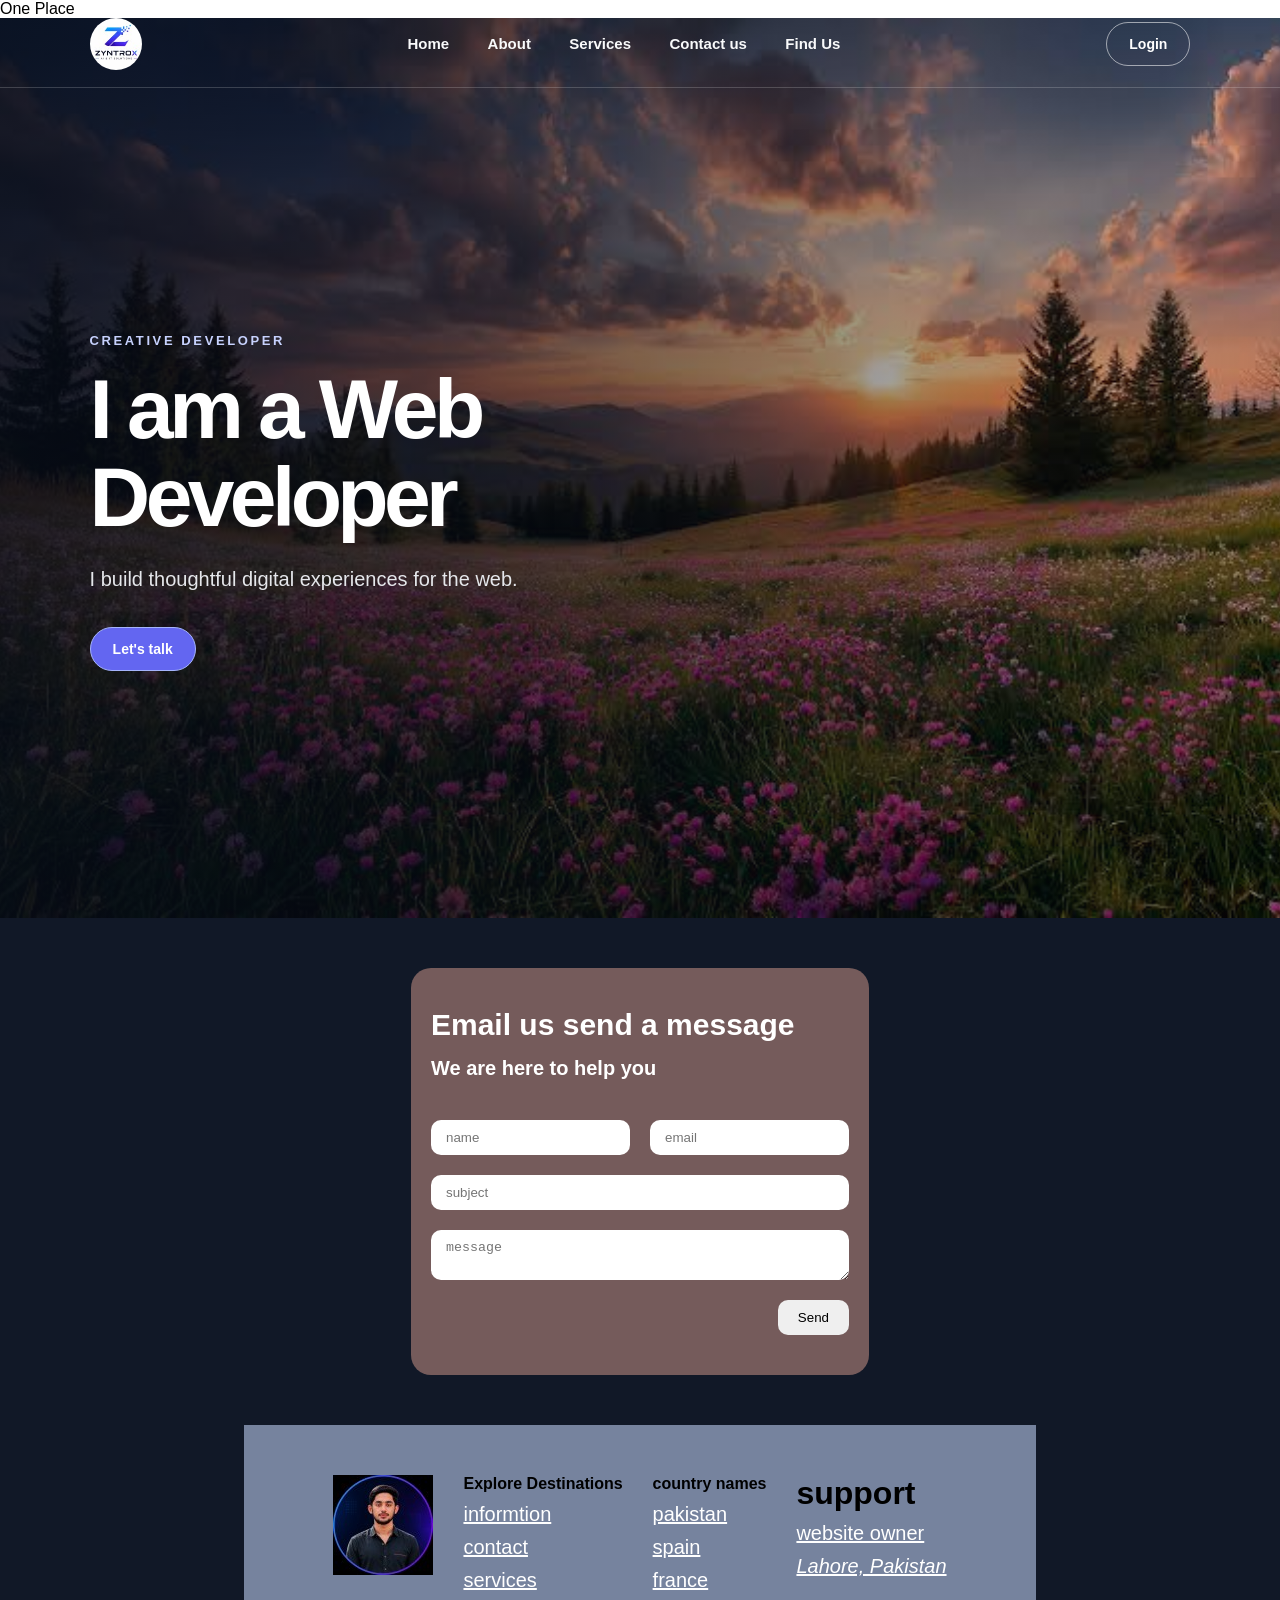
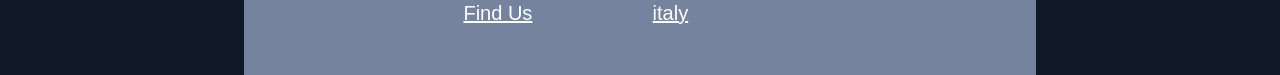
==== index.html @ 4f4c97de "aDFDS" ====
<!DOCTYPE html>
<html lang="en">One Place

<head>
    <meta charset="UTF-8">
    <meta name="viewport" content="width=device-width, initial-scale=1.0">
    <title>Web Developer</title>
    <link rel="stylesheet" href="style.css">
</head>

<body>

    <div class="container" id="home">
        <header class="header">
            <div class="logo">
                <img src="logo.jpg" alt="logo">
            </div>
            <nav class="nav" aria-label="Main navigation">
                <ul>
                    <li><a href="#home">Home</a></li>
                    <li><a href="#about">About</a></li>
                    <li><a href="#services">Services</a></li>
                    <li><a href="#contact">Contact us</a></li>
                    <li><a href="#contact">Find Us</a></li>
                </ul>
            </nav>
            <div class="action">
                <button>Login</button>
            </div>
        </header>

        <main class="hero">
            <div class="hero-content">
                <p class="eyebrow">Creative developer</p>
                <h1 class="heading">I am a Web Developer</h1>
                <p class="hero-description">I build thoughtful digital experiences for the web.</p>
                <a class="hero-button" href="#contact">Let's talk</a>
            </div>
        </main>
        <div class="mail-container">
            <form class="form">
                <div class="form-header">
                    <h1>Email us send a message</h1>
                    <h3>We are here to help you</h3>
                </div>

                <div class="name-group">
                    <input type="text" placeholder="name">
                    <input type="text" placeholder="email">
                </div>
                <input type="text" placeholder="subject">
                <textarea placeholder="message"></textarea>
                <div class="form-button">
                    <button>Send</button>
            </form>
        </div>

    </div>
     <div class="footer">
    <div class="footer-container">
        <div class="logo-img">
            <img src="ahmad.jpg" alt="ahmad">
        </div>
        <div class="footer-information">
            <h4>Explore Destinations</h4>
            <a href="#">informtion</a>
            <a href="#">contact</a>
            <a href="#">services</a>
            <a href="#">Find Us</a>
        </div>
        <div class="footer-column">
            <h4>country names</h4>
            <a href="#">pakistan</a>
            <a href="#">spain</a>
            <a href="#">france </a>
            <a href="#">italy</a>
        </div>
        <div class="footer-support">
            <h1>support</h1>
            <a href="#">website owner</a>
            <a href="">
                <address>Lahore, Pakistan</address>
            </a>
        </div>
        
    </div>
    </div>

</body>

</html>
---- style.css ----
* {
    box-sizing: border-box;
    margin: 0;
    padding: 0;
}

html {
    scroll-behavior: smooth;
}

body {
    min-width: 320px;
    font-family: Arial, Helvetica, sans-serif;
}

.container {
    min-height: 100vh;
    background-color: #111827;
}

.header {
    position: absolute;
    z-index: 1;
    top: 0;
    left: 0;
    display: flex;
    width: 100%;
    min-height: 88px;
    align-items: center;
    justify-content: space-between;
    gap: 32px;
    padding: 14px 7%;
    border-bottom: 1px solid rgb(255 255 255 / 18%);
}

.logo {
    flex: 0 0 auto;
}

.logo img {
    display: block;
    width: 52px;
    height: 52px;
    border-radius: 50%;
    object-fit: cover;
}

.nav ul {
    display: flex;
    align-items: center;
    justify-content: center;
    gap: clamp(18px, 3vw, 40px);
    list-style: none;
}

.nav a {
    color: #f9fafb;
    font-size: 15px;
    font-weight: 600;
    text-decoration: none;
    transition: color 160ms ease;
}

.nav a:hover,
.nav a:focus-visible {
    color: #a5b4fc;
}

.action button,
.hero-button {
    display: inline-flex;
    min-height: 44px;
    align-items: center;
    justify-content: center;
    padding: 0 22px;
    border: 1px solid rgb(255 255 255 / 55%);
    border-radius: 999px;
    background: transparent;
    color: #fff;
    font: inherit;
    font-size: 14px;
    font-weight: 700;
    text-decoration: none;
    transition: background-color 160ms ease, color 160ms ease;
}

.action button {
    cursor: pointer;
}

.action button:hover,
.hero-button:hover {
    background-color: #fff;
    color: #111827;
}

.hero {
    position: relative;
    display: flex;
    min-height: 100vh;
    align-items: center;
    padding: 140px 7% 72px;
    background-image:
        linear-gradient(90deg, rgb(7 12 24 / 82%) 0%, rgb(7 12 24 / 48%) 55%, rgb(7 12 24 / 15%) 100%),
        url("hero-image.jpg");
    background-position: center;
    background-size: cover;
}

.hero-content {
    width: min(100%, 760px);
    color: #fff;
}

.eyebrow {
    margin-bottom: 18px;
    color: #c7d2fe;
    font-size: 13px;
    font-weight: 700;
    letter-spacing: 0.2em;
    text-transform: uppercase;
}

.heading {
    max-width: 760px;
    font-size: clamp(42px, 7vw, 84px);
    line-height: 1.04;
    letter-spacing: -0.055em;
}

.hero-description {
    max-width: 520px;
    margin-top: 22px;
    color: #e5e7eb;
    font-size: clamp(16px, 2vw, 20px);
    line-height: 1.6;
}

.hero-button {
    margin-top: 32px;
    border-color: #a5b4fc;
    background-color: #6366f1;
}

.hero-button:hover {
    border-color: #fff;
}

/* mail-form */

.mail-container {
    display: flex;
    justify-content: center;
    width: 100%;
    padding: 50px 0;
}

.form-header {
    display: flex;
    flex-direction: column;
    gap: 15px;
    padding-bottom: 20px;
}

.form-header h1 {
    font-size: 30px;
    color: white;
}

.form-header h3 {
    font-size: 20px;
    color: white;
}

.form {
    display: flex;
    flex-direction: column;
    gap: 20px;
    background-color: rgb(117, 91, 91);
    max-width: 600px;
    padding: 40px 20px;
    border-radius: 20px;

}



.form input,
.form textarea {
    border-radius: 10px;
    border: none;
    padding: 10px 15px;
    outline: none;
}

.name-group {
    display: flex;
    gap: 20px;
}

.form-button {
    display: flex;
    justify-content: end;

}

.form-button button {
    padding: 10px 20px;
    border-radius: 10px;
    border: none;
    cursor: pointer;

}

/* footer */

.footer-container {
    display: flex;
    gap: 30px;
    padding: 50px 7%;
    background-color: #76839e;

}

.logo-img  {
    width: 100px;
    height: 100px;


}

.footer-information {
    display: flex;
    flex-direction: column;
    gap: 10px;
}

.footer-information a {
    font-size: 20px;
    color: white;

}

.footer-column {
    display: flex;
    flex-direction: column;
    gap: 10px;
}

.footer-column a {
    font-size: 20px;
    color: white;

}

.footer-support {
    display: flex;
    flex-direction: column;
    gap: 10px;
}

.footer-support a {
    color: white;
    font-size: 20px;
}

.footer {

    display: flex;
    justify-content: center;
    width: 100%;
}



@media (max-width: 700px) {
    .header {
        min-height: 76px;
        gap: 16px;
        padding: 12px 5%;
    }

    .logo img {
        width: 44px;
        height: 44px;
    }

    .nav ul {
        gap: clamp(10px, 2.5vw, 20px);
    }

    .nav a {
        font-size: 13px;
    }

    .action button {
        min-height: 40px;
        padding: 0 15px;
        font-size: 13px;
    }

    .hero {
        padding-right: 6%;
        padding-left: 6%;
        background-position: 60% center;
    }
}

@media (max-width: 480px) {
    .header {
        flex-wrap: wrap;
        justify-content: space-between;
        gap: 12px;
        padding: 12px 5%;
    }

    .nav {
        order: 3;
        width: 100%;
    }

    .nav ul {
        justify-content: space-between;
        gap: 8px;
    }

    .nav a {
        font-size: 12px;
    }

    .hero {
        min-height: 100svh;
        padding-top: 150px;
        background-position: 62% center;
    }
}
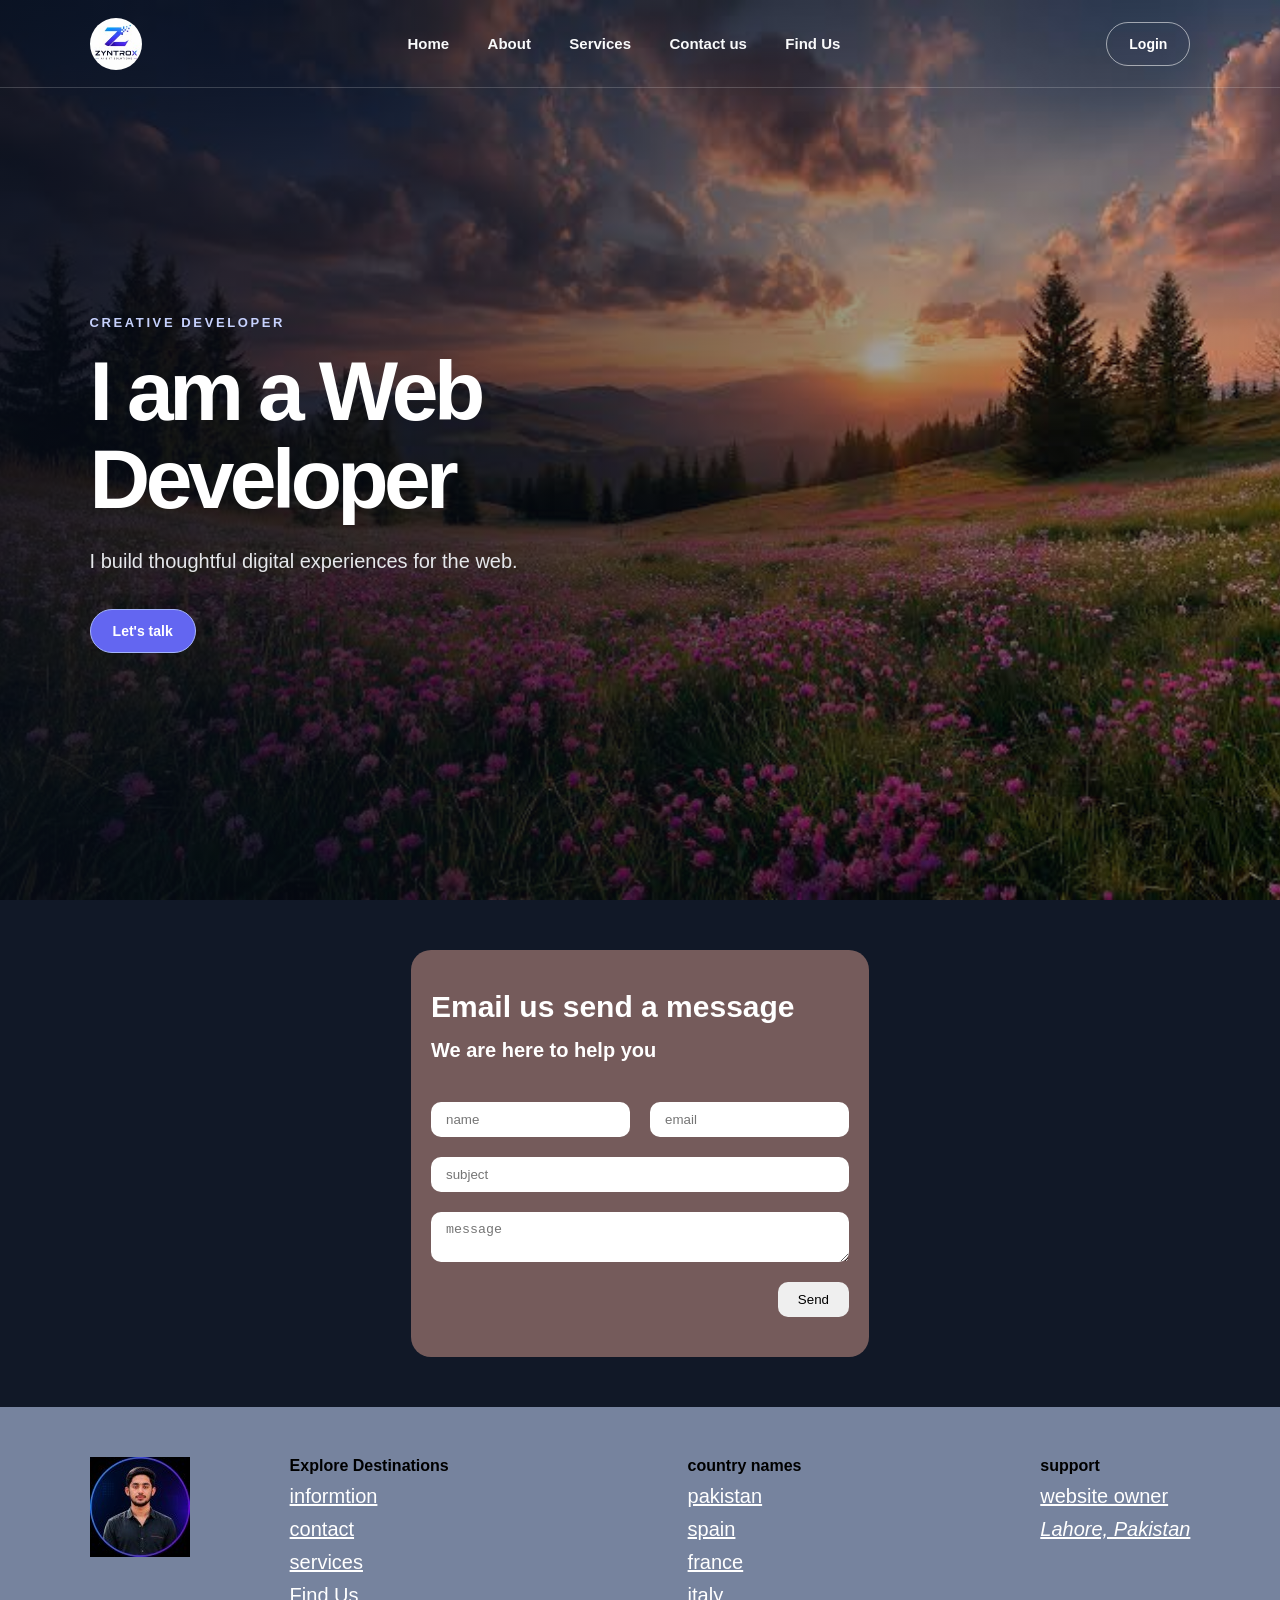
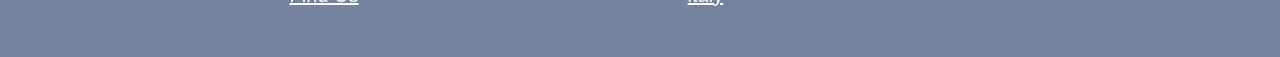
==== commit f6afaf8f: "update the footer design" ====
--- a/index.html
+++ b/index.html
@@ -1,11 +1,12 @@
 <!DOCTYPE html>
-<html lang="en">One Place
+<html lang="en">
 
 <head>
     <meta charset="UTF-8">
     <meta name="viewport" content="width=device-width, initial-scale=1.0">
     <title>Web Developer</title>
     <link rel="stylesheet" href="style.css">
+    <link rel="stylesheet" href="quiries.css">
 </head>
 
 <body>
@@ -61,27 +62,29 @@
         <div class="logo-img">
             <img src="ahmad.jpg" alt="ahmad">
         </div>
-        <div class="footer-information">
+        <div class="footer-links"> 
+        <div class="footer-menus">
             <h4>Explore Destinations</h4>
             <a href="#">informtion</a>
             <a href="#">contact</a>
             <a href="#">services</a>
             <a href="#">Find Us</a>
         </div>
-        <div class="footer-column">
+        <div class="footer-menus">
             <h4>country names</h4>
             <a href="#">pakistan</a>
             <a href="#">spain</a>
             <a href="#">france </a>
             <a href="#">italy</a>
         </div>
-        <div class="footer-support">
-            <h1>support</h1>
+        <div class="footer-menus">
+            <h4>support</h1>
             <a href="#">website owner</a>
             <a href="">
                 <address>Lahore, Pakistan</address>
             </a>
         </div>
+          </div>
         
     </div>
     </div>
--- a/style.css
+++ b/style.css
@@ -214,123 +214,43 @@
 
 /* footer */
 
+.footer {
+    width: 100%;
+    display: flex;
+    justify-content: center;
+    background-color: #76839e;
+
+}
+
 .footer-container {
     display: flex;
-    gap: 30px;
+    justify-content: space-between;
+    gap: 100px;
     padding: 50px 7%;
-    background-color: #76839e;
-
+    width: 100%;
+    max-width: 1400px;
+
+}
+
+.footer-links {
+    display: flex;
+    width: 100%;
+    justify-content: space-between;
 }
 
 .logo-img  {
     width: 100px;
     height: 100px;
-
-
-}
-
-.footer-information {
+}
+
+.footer-menus {
     display: flex;
     flex-direction: column;
     gap: 10px;
 }
 
-.footer-information a {
+.footer-menus a {
     font-size: 20px;
     color: white;
 
 }
-
-.footer-column {
-    display: flex;
-    flex-direction: column;
-    gap: 10px;
-}
-
-.footer-column a {
-    font-size: 20px;
-    color: white;
-
-}
-
-.footer-support {
-    display: flex;
-    flex-direction: column;
-    gap: 10px;
-}
-
-.footer-support a {
-    color: white;
-    font-size: 20px;
-}
-
-.footer {
-
-    display: flex;
-    justify-content: center;
-    width: 100%;
-}
-
-
-
-@media (max-width: 700px) {
-    .header {
-        min-height: 76px;
-        gap: 16px;
-        padding: 12px 5%;
-    }
-
-    .logo img {
-        width: 44px;
-        height: 44px;
-    }
-
-    .nav ul {
-        gap: clamp(10px, 2.5vw, 20px);
-    }
-
-    .nav a {
-        font-size: 13px;
-    }
-
-    .action button {
-        min-height: 40px;
-        padding: 0 15px;
-        font-size: 13px;
-    }
-
-    .hero {
-        padding-right: 6%;
-        padding-left: 6%;
-        background-position: 60% center;
-    }
-}
-
-@media (max-width: 480px) {
-    .header {
-        flex-wrap: wrap;
-        justify-content: space-between;
-        gap: 12px;
-        padding: 12px 5%;
-    }
-
-    .nav {
-        order: 3;
-        width: 100%;
-    }
-
-    .nav ul {
-        justify-content: space-between;
-        gap: 8px;
-    }
-
-    .nav a {
-        font-size: 12px;
-    }
-
-    .hero {
-        min-height: 100svh;
-        padding-top: 150px;
-        background-position: 62% center;
-    }
-}
--- a/quiries.css
+++ b/quiries.css
@@ -0,0 +1,61 @@
+@media (max-width: 700px) {
+    .header {
+        min-height: 76px;
+        gap: 16px;
+        padding: 12px 5%;
+    }
+
+    .logo img {
+        width: 44px;
+        height: 44px;
+    }
+
+    .nav ul {
+        gap: clamp(10px, 2.5vw, 20px);
+    }
+
+    .nav a {
+        font-size: 13px;
+    }
+
+    .action button {
+        min-height: 40px;
+        padding: 0 15px;
+        font-size: 13px;
+    }
+
+    .hero {
+        padding-right: 6%;
+        padding-left: 6%;
+        background-position: 60% center;
+    }
+}
+
+@media (max-width: 480px) {
+    .header {
+        flex-wrap: wrap;
+        justify-content: space-between;
+        gap: 12px;
+        padding: 12px 5%;
+    }
+
+    .nav {
+        order: 3;
+        width: 100%;
+    }
+
+    .nav ul {
+        justify-content: space-between;
+        gap: 8px;
+    }
+
+    .nav a {
+        font-size: 12px;
+    }
+
+    .hero {
+        min-height: 100svh;
+        padding-top: 150px;
+        background-position: 62% center;
+    }
+}
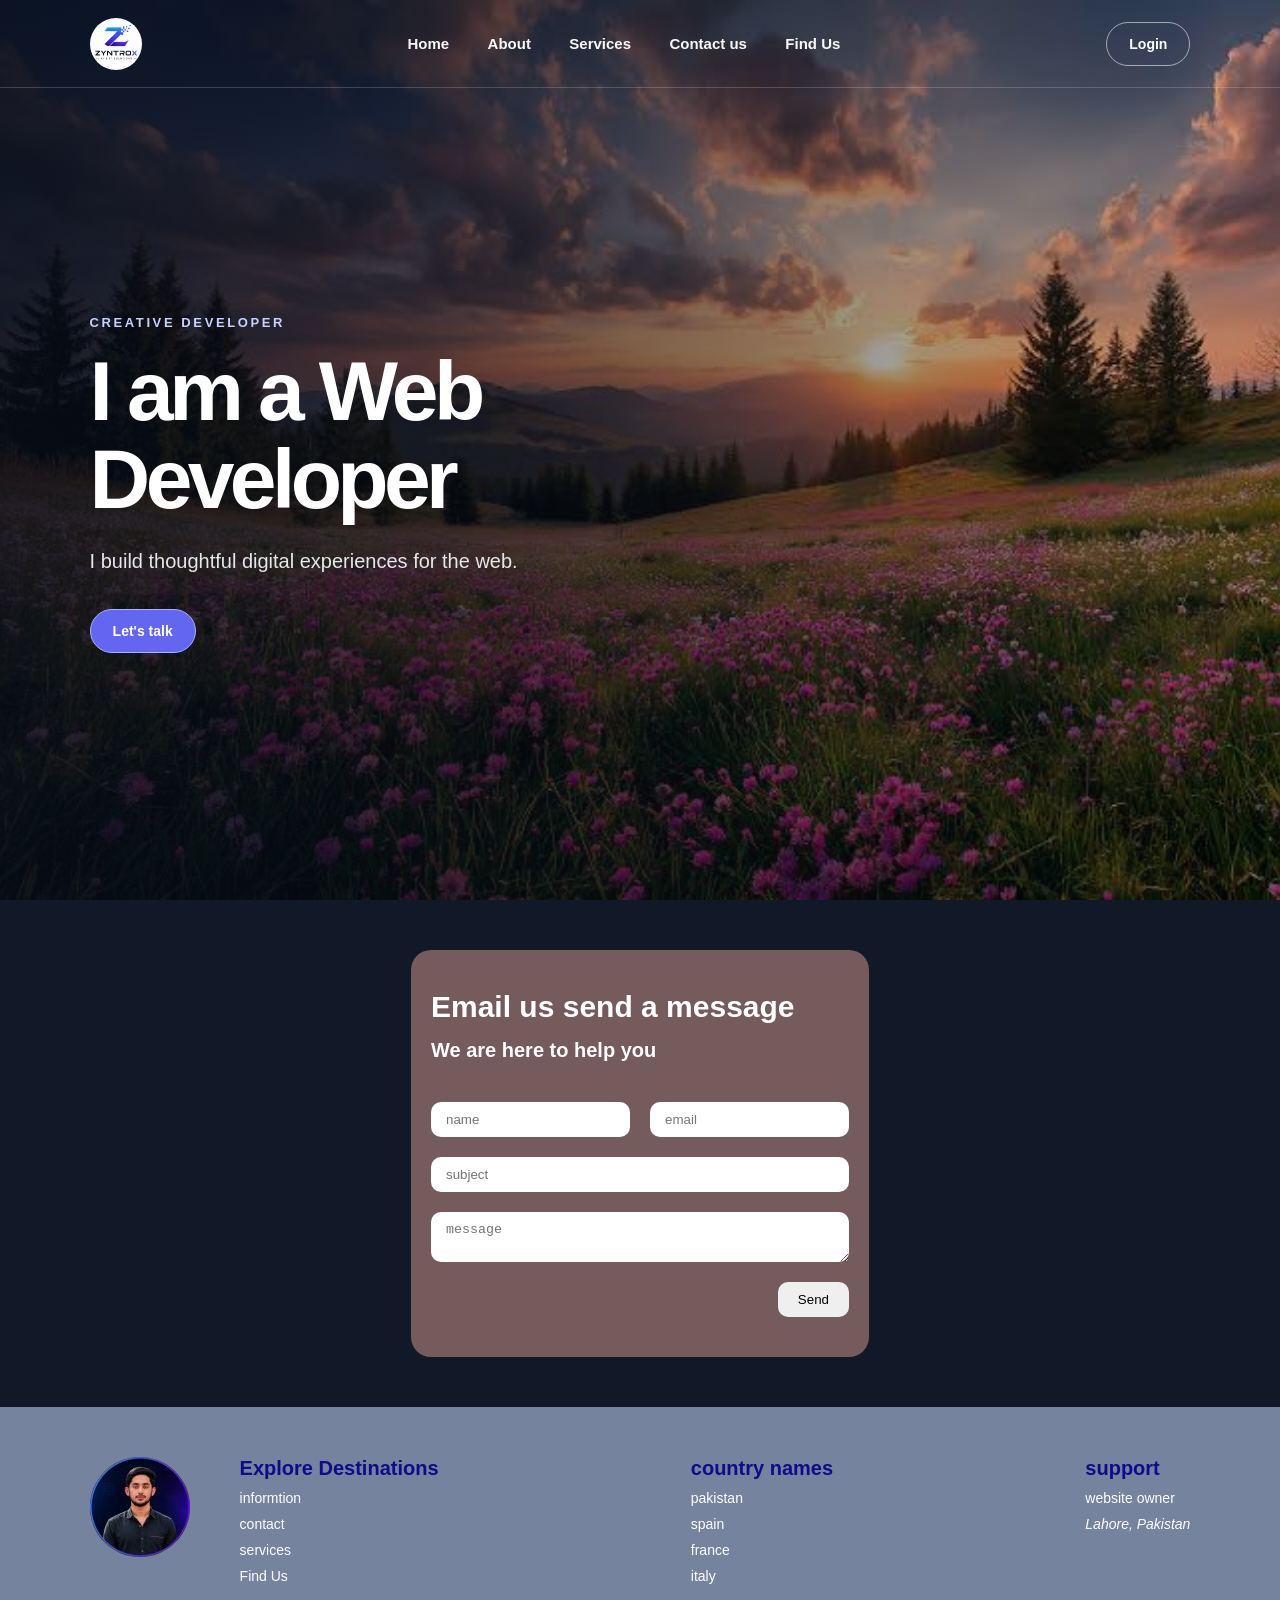
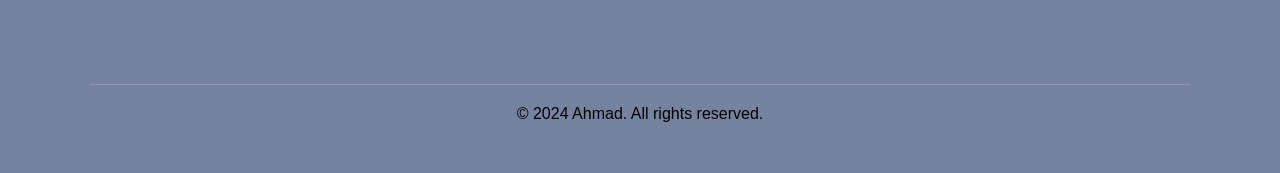
==== commit 425ec0af: "update the design for footer" ====
--- a/index.html
+++ b/index.html
@@ -57,36 +57,43 @@
         </div>
 
     </div>
-     <div class="footer">
-    <div class="footer-container">
-        <div class="logo-img">
-            <img src="ahmad.jpg" alt="ahmad">
+
+    <!-- Footer -->
+     
+    <div class="footer">
+        <div class="footer-container">
+           <div class="footer-items">
+            <div class="footer-logo">
+                <img src="ahmad.jpg" alt="ahmad">
+            </div>
+            <div class="footer-links">
+                <div class="footer-menus">
+                    <h4>Explore Destinations</h4>
+                    <a href="#">informtion</a>
+                    <a href="#">contact</a>
+                    <a href="#">services</a>
+                    <a href="#">Find Us</a>
+                </div>
+                <div class="footer-menus">
+                    <h4>country names</h4>
+                    <a href="#">pakistan</a>
+                    <a href="#">spain</a>
+                    <a href="#">france </a>
+                    <a href="#">italy</a>
+                </div>
+                <div class="footer-menus">
+                    <h4>support</h1>
+                        <a href="#">website owner</a>
+                        <a href="">
+                            <address>Lahore, Pakistan</address>
+                        </a>
+                </div>
+            </div>
+            </div>
+            <div class="footer-copyright">
+                <p>&copy; 2024 Ahmad. All rights reserved.</p>
+            </div>
         </div>
-        <div class="footer-links"> 
-        <div class="footer-menus">
-            <h4>Explore Destinations</h4>
-            <a href="#">informtion</a>
-            <a href="#">contact</a>
-            <a href="#">services</a>
-            <a href="#">Find Us</a>
-        </div>
-        <div class="footer-menus">
-            <h4>country names</h4>
-            <a href="#">pakistan</a>
-            <a href="#">spain</a>
-            <a href="#">france </a>
-            <a href="#">italy</a>
-        </div>
-        <div class="footer-menus">
-            <h4>support</h1>
-            <a href="#">website owner</a>
-            <a href="">
-                <address>Lahore, Pakistan</address>
-            </a>
-        </div>
-          </div>
-        
-    </div>
     </div>
 
 </body>
--- a/style.css
+++ b/style.css
@@ -224,6 +224,7 @@
 
 .footer-container {
     display: flex;
+    flex-direction: column;
     justify-content: space-between;
     gap: 100px;
     padding: 50px 7%;
@@ -232,15 +233,22 @@
 
 }
 
+.footer-items {
+    display: flex;
+    justify-content: space-between;
+    gap: 50px;
+}
+
 .footer-links {
     display: flex;
     width: 100%;
     justify-content: space-between;
 }
 
-.logo-img  {
+.footer-logo img {
     width: 100px;
     height: 100px;
+    border-radius: 50%;
 }
 
 .footer-menus {
@@ -250,7 +258,25 @@
 }
 
 .footer-menus a {
+    text-decoration: none;
+    font-size: 14px;
+    color: white;
+
+}
+
+.footer-menus a:hover {
+    color: rgb(17, 10, 140);
+    text-decoration: underline;
+}
+
+.footer-menus h4 {
     font-size: 20px;
-    color: white;
-
-}
+    color: rgb(17, 10, 140);
+}
+
+.footer-copyright {
+    display: flex;
+    justify-content: center;
+    border-top: 1px solid rgb(255 255 255 / 18%);
+    padding-top: 20px;
+}
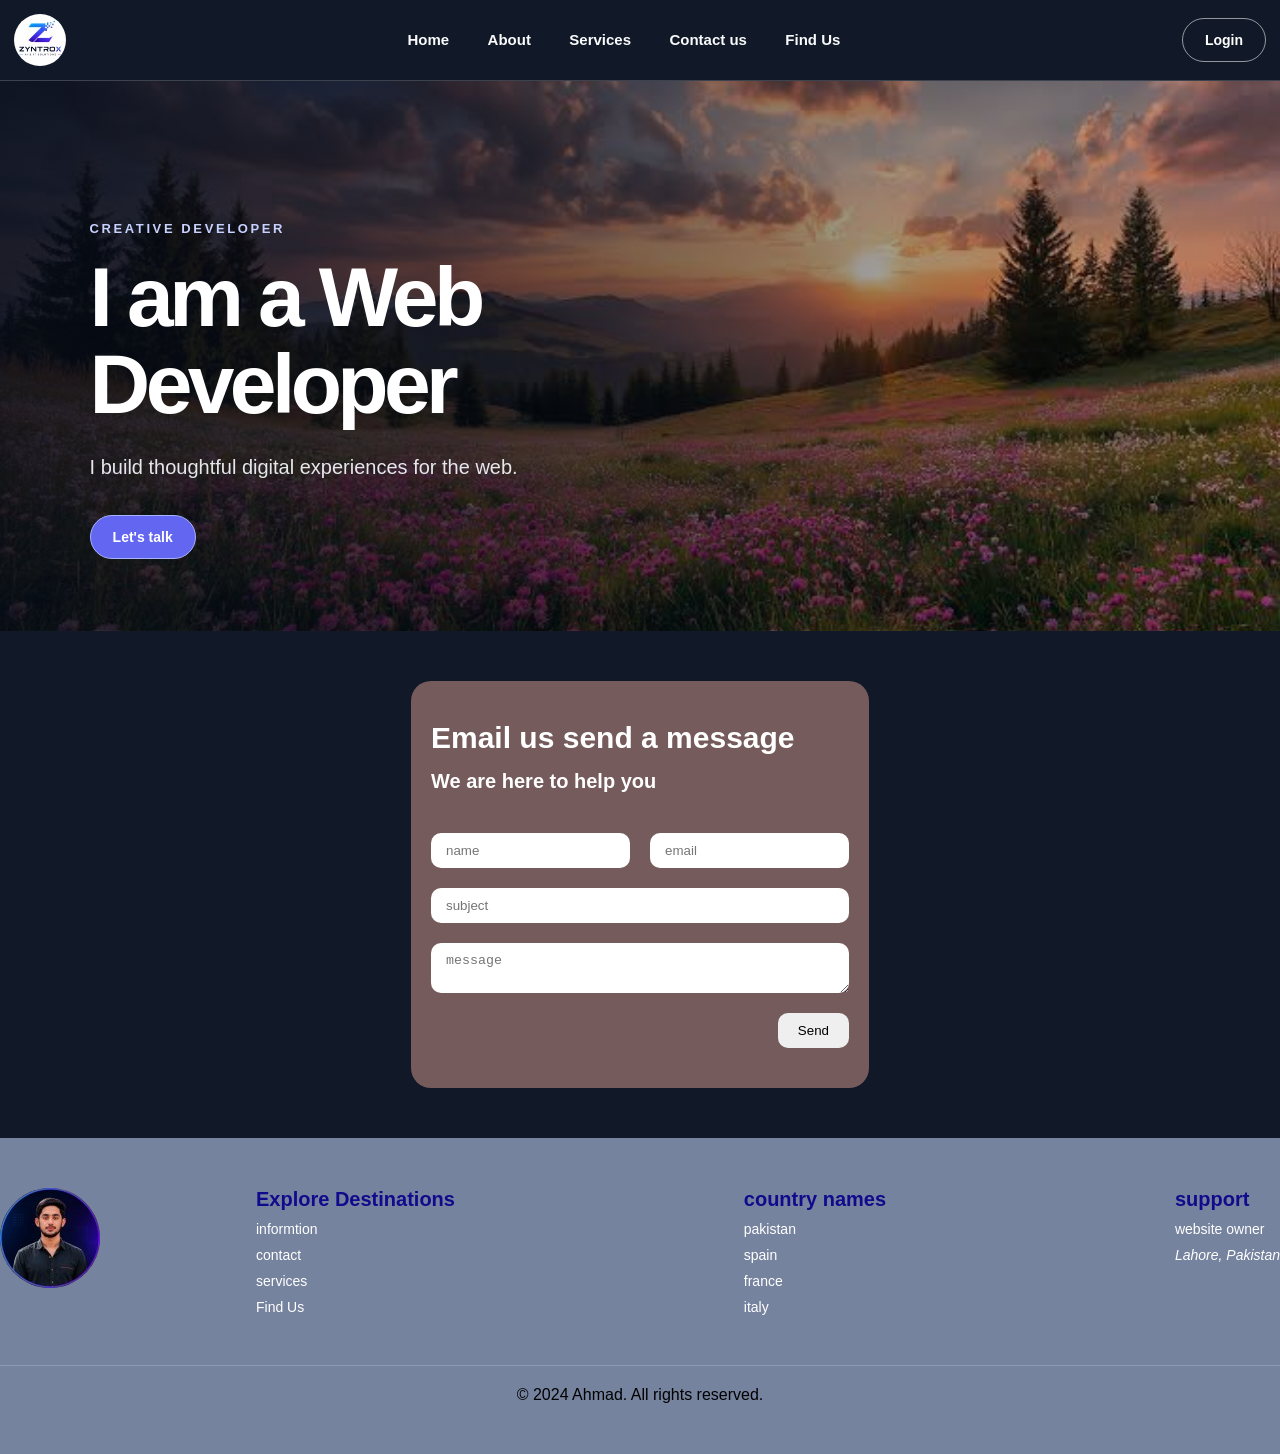
==== commit 8ab859ef: "update the footer" ====
--- a/index.html
+++ b/index.html
@@ -13,31 +13,35 @@
 
     <div class="container" id="home">
         <header class="header">
-            <div class="logo">
-                <img src="logo.jpg" alt="logo">
-            </div>
-            <nav class="nav" aria-label="Main navigation">
-                <ul>
-                    <li><a href="#home">Home</a></li>
-                    <li><a href="#about">About</a></li>
-                    <li><a href="#services">Services</a></li>
-                    <li><a href="#contact">Contact us</a></li>
-                    <li><a href="#contact">Find Us</a></li>
-                </ul>
-            </nav>
-            <div class="action">
-                <button>Login</button>
+            <div class="header-content global-class">
+                <div class="logo">
+                    <img src="logo.jpg" alt="logo">
+                </div>
+                <nav class="nav" aria-label="Main navigation">
+                    <ul>
+                        <li><a href="#home">Home</a></li>
+                        <li><a href="#about">About</a></li>
+                        <li><a href="#services">Services</a></li>
+                        <li><a href="#contact">Contact us</a></li>
+                        <li><a href="#contact">Find Us</a></li>
+                    </ul>
+                </nav>
+                <div class="action">
+                    <button>Login</button>
+                </div>
             </div>
         </header>
 
-        <main class="hero">
+        <div class="hero ">
             <div class="hero-content">
                 <p class="eyebrow">Creative developer</p>
                 <h1 class="heading">I am a Web Developer</h1>
                 <p class="hero-description">I build thoughtful digital experiences for the web.</p>
                 <a class="hero-button" href="#contact">Let's talk</a>
             </div>
-        </main>
+        </div>
+
+        <!-- Mail Form -->
         <div class="mail-container">
             <form class="form">
                 <div class="form-header">
@@ -59,36 +63,36 @@
     </div>
 
     <!-- Footer -->
-     
+
     <div class="footer">
         <div class="footer-container">
-           <div class="footer-items">
-            <div class="footer-logo">
-                <img src="ahmad.jpg" alt="ahmad">
-            </div>
-            <div class="footer-links">
-                <div class="footer-menus">
-                    <h4>Explore Destinations</h4>
-                    <a href="#">informtion</a>
-                    <a href="#">contact</a>
-                    <a href="#">services</a>
-                    <a href="#">Find Us</a>
+            <div class="footer-items">
+                <div class="footer-logo">
+                    <img src="ahmad.jpg" alt="ahmad">
                 </div>
-                <div class="footer-menus">
-                    <h4>country names</h4>
-                    <a href="#">pakistan</a>
-                    <a href="#">spain</a>
-                    <a href="#">france </a>
-                    <a href="#">italy</a>
+                <div class="footer-links">
+                    <div class="footer-menus">
+                        <h4>Explore Destinations</h4>
+                        <a href="#">informtion</a>
+                        <a href="#">contact</a>
+                        <a href="#">services</a>
+                        <a href="#">Find Us</a>
+                    </div>
+                    <div class="footer-menus">
+                        <h4>country names</h4>
+                        <a href="#">pakistan</a>
+                        <a href="#">spain</a>
+                        <a href="#">france </a>
+                        <a href="#">italy</a>
+                    </div>
+                    <div class="footer-menus">
+                        <h4>support</h1>
+                            <a href="#">website owner</a>
+                            <a href="">
+                                <address>Lahore, Pakistan</address>
+                            </a>
+                    </div>
                 </div>
-                <div class="footer-menus">
-                    <h4>support</h1>
-                        <a href="#">website owner</a>
-                        <a href="">
-                            <address>Lahore, Pakistan</address>
-                        </a>
-                </div>
-            </div>
             </div>
             <div class="footer-copyright">
                 <p>&copy; 2024 Ahmad. All rights reserved.</p>
--- a/style.css
+++ b/style.css
@@ -14,23 +14,30 @@
 }
 
 .container {
-    min-height: 100vh;
     background-color: #111827;
 }
 
+
+.global-class {
+    display: flex;
+    align-items: center;
+    width: 100%;
+    max-width: 1400px;
+    justify-content: space-between;
+}
+
+
+
+
 .header {
-    position: absolute;
-    z-index: 1;
-    top: 0;
-    left: 0;
-    display: flex;
-    width: 100%;
-    min-height: 88px;
-    align-items: center;
-    justify-content: space-between;
+    display: flex;
     gap: 32px;
-    padding: 14px 7%;
+    width: 100%;
+    align-items: center;
+    padding: 14px;
+    justify-content: center;
     border-bottom: 1px solid rgb(255 255 255 / 18%);
+
 }
 
 .logo {
@@ -97,7 +104,8 @@
 .hero {
     position: relative;
     display: flex;
-    min-height: 100vh;
+    justify-content: center;
+    min-height: 40vh;
     align-items: center;
     padding: 140px 7% 72px;
     background-image:
@@ -108,6 +116,8 @@
 }
 
 .hero-content {
+    width: 100% !important;
+    max-width: 1400px;
     width: min(100%, 760px);
     color: #fff;
 }
@@ -224,10 +234,9 @@
 
 .footer-container {
     display: flex;
-    flex-direction: column;
-    justify-content: space-between;
-    gap: 100px;
-    padding: 50px 7%;
+    gap: 50px;
+    flex-direction: column;
+    padding: 50px 0 50px 0;
     width: 100%;
     max-width: 1400px;
 
@@ -240,9 +249,17 @@
 }
 
 .footer-links {
-    display: flex;
-    width: 100%;
+    width: 100%;
+    max-width: 80%;
+    display: flex;
     justify-content: space-between;
+}
+
+.footer-logo {
+    display: flex;
+    justify-content: start;
+    width: 100%;
+    max-width: 200px;
 }
 
 .footer-logo img {
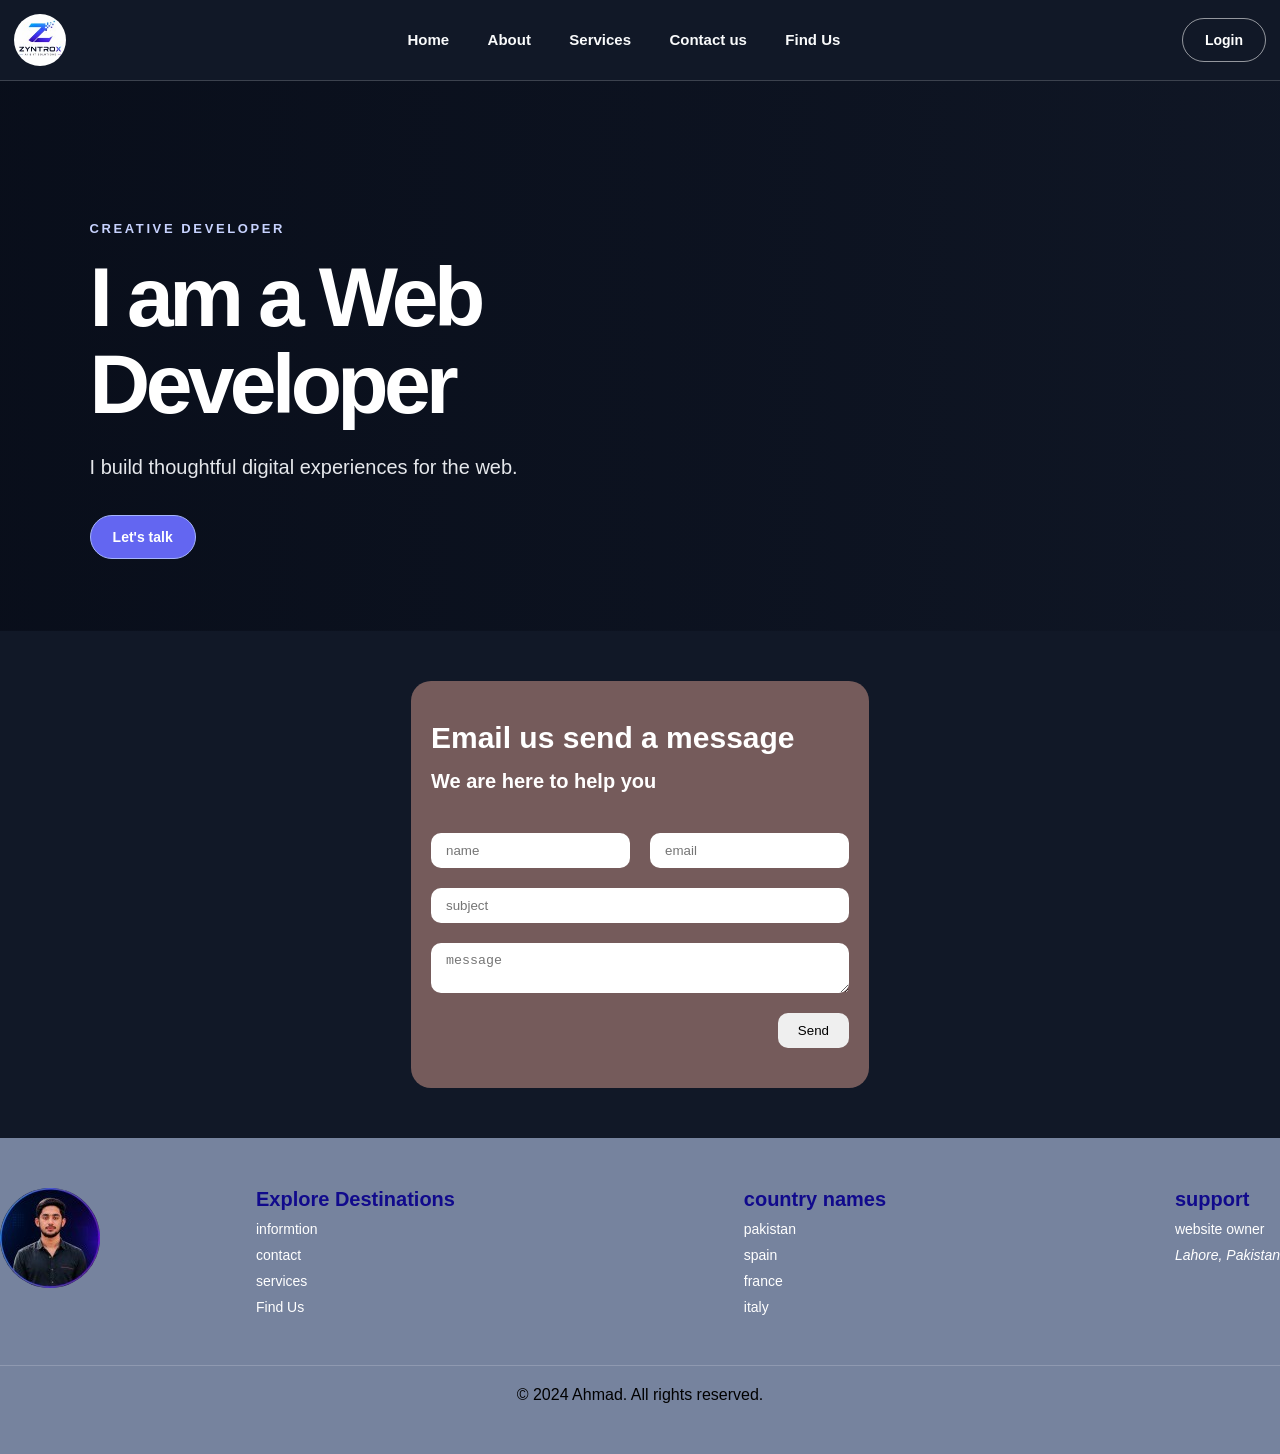
==== commit 1bbc7d4f: "creat contact page and projacet satap" ====
--- a/index.html
+++ b/index.html
@@ -5,8 +5,8 @@
     <meta charset="UTF-8">
     <meta name="viewport" content="width=device-width, initial-scale=1.0">
     <title>Web Developer</title>
-    <link rel="stylesheet" href="style.css">
-    <link rel="stylesheet" href="quiries.css">
+    <link rel="stylesheet" href="css/style.css">
+    <link rel="stylesheet" href="css/queries.css">
 </head>
 
 <body>
--- a/css/style.css
+++ b/css/style.css
@@ -0,0 +1,299 @@
+* {
+    box-sizing: border-box;
+    margin: 0;
+    padding: 0;
+}
+
+html {
+    scroll-behavior: smooth;
+}
+
+body {
+    min-width: 320px;
+    font-family: Arial, Helvetica, sans-serif;
+}
+
+.container {
+    background-color: #111827;
+}
+
+
+.global-class {
+    display: flex;
+    align-items: center;
+    width: 100%;
+    max-width: 1400px;
+    justify-content: space-between;
+}
+
+
+
+
+.header {
+    display: flex;
+    gap: 32px;
+    width: 100%;
+    align-items: center;
+    padding: 14px;
+    justify-content: center;
+    border-bottom: 1px solid rgb(255 255 255 / 18%);
+
+}
+
+.logo {
+    flex: 0 0 auto;
+}
+
+.logo img {
+    display: block;
+    width: 52px;
+    height: 52px;
+    border-radius: 50%;
+    object-fit: cover;
+}
+
+.nav ul {
+    display: flex;
+    align-items: center;
+    justify-content: center;
+    gap: clamp(18px, 3vw, 40px);
+    list-style: none;
+}
+
+.nav a {
+    color: #f9fafb;
+    font-size: 15px;
+    font-weight: 600;
+    text-decoration: none;
+    transition: color 160ms ease;
+}
+
+.nav a:hover,
+.nav a:focus-visible {
+    color: #a5b4fc;
+}
+
+.action button,
+.hero-button {
+    display: inline-flex;
+    min-height: 44px;
+    align-items: center;
+    justify-content: center;
+    padding: 0 22px;
+    border: 1px solid rgb(255 255 255 / 55%);
+    border-radius: 999px;
+    background: transparent;
+    color: #fff;
+    font: inherit;
+    font-size: 14px;
+    font-weight: 700;
+    text-decoration: none;
+    transition: background-color 160ms ease, color 160ms ease;
+}
+
+.action button {
+    cursor: pointer;
+}
+
+.action button:hover,
+.hero-button:hover {
+    background-color: #fff;
+    color: #111827;
+}
+
+.hero {
+    position: relative;
+    display: flex;
+    justify-content: center;
+    min-height: 40vh;
+    align-items: center;
+    padding: 140px 7% 72px;
+    background-image:
+        linear-gradient(90deg, rgb(7 12 24 / 82%) 0%, rgb(7 12 24 / 48%) 55%, rgb(7 12 24 / 15%) 100%),
+        url("hero-image.jpg");
+    background-position: center;
+    background-size: cover;
+}
+
+.hero-content {
+    width: 100% !important;
+    max-width: 1400px;
+    width: min(100%, 760px);
+    color: #fff;
+}
+
+.eyebrow {
+    margin-bottom: 18px;
+    color: #c7d2fe;
+    font-size: 13px;
+    font-weight: 700;
+    letter-spacing: 0.2em;
+    text-transform: uppercase;
+}
+
+.heading {
+    max-width: 760px;
+    font-size: clamp(42px, 7vw, 84px);
+    line-height: 1.04;
+    letter-spacing: -0.055em;
+}
+
+.hero-description {
+    max-width: 520px;
+    margin-top: 22px;
+    color: #e5e7eb;
+    font-size: clamp(16px, 2vw, 20px);
+    line-height: 1.6;
+}
+
+.hero-button {
+    margin-top: 32px;
+    border-color: #a5b4fc;
+    background-color: #6366f1;
+}
+
+.hero-button:hover {
+    border-color: #fff;
+}
+
+/* mail-form */
+
+.mail-container {
+    display: flex;
+    justify-content: center;
+    width: 100%;
+    padding: 50px 0;
+}
+
+.form-header {
+    display: flex;
+    flex-direction: column;
+    gap: 15px;
+    padding-bottom: 20px;
+}
+
+.form-header h1 {
+    font-size: 30px;
+    color: white;
+}
+
+.form-header h3 {
+    font-size: 20px;
+    color: white;
+}
+
+.form {
+    display: flex;
+    flex-direction: column;
+    gap: 20px;
+    background-color: rgb(117, 91, 91);
+    max-width: 600px;
+    padding: 40px 20px;
+    border-radius: 20px;
+
+}
+
+
+
+.form input,
+.form textarea {
+    border-radius: 10px;
+    border: none;
+    padding: 10px 15px;
+    outline: none;
+}
+
+.name-group {
+    display: flex;
+    gap: 20px;
+}
+
+.form-button {
+    display: flex;
+    justify-content: end;
+
+}
+
+.form-button button {
+    padding: 10px 20px;
+    border-radius: 10px;
+    border: none;
+    cursor: pointer;
+
+}
+
+/* footer */
+
+.footer {
+    width: 100%;
+    display: flex;
+    justify-content: center;
+    background-color: #76839e;
+
+}
+
+.footer-container {
+    display: flex;
+    gap: 50px;
+    flex-direction: column;
+    padding: 50px 0 50px 0;
+    width: 100%;
+    max-width: 1400px;
+
+}
+
+.footer-items {
+    display: flex;
+    justify-content: space-between;
+    gap: 50px;
+}
+
+.footer-links {
+    width: 100%;
+    max-width: 80%;
+    display: flex;
+    justify-content: space-between;
+}
+
+.footer-logo {
+    display: flex;
+    justify-content: start;
+    width: 100%;
+    max-width: 200px;
+}
+
+.footer-logo img {
+    width: 100px;
+    height: 100px;
+    border-radius: 50%;
+}
+
+.footer-menus {
+    display: flex;
+    flex-direction: column;
+    gap: 10px;
+}
+
+.footer-menus a {
+    text-decoration: none;
+    font-size: 14px;
+    color: white;
+
+}
+
+.footer-menus a:hover {
+    color: rgb(17, 10, 140);
+    text-decoration: underline;
+}
+
+.footer-menus h4 {
+    font-size: 20px;
+    color: rgb(17, 10, 140);
+}
+
+.footer-copyright {
+    display: flex;
+    justify-content: center;
+    border-top: 1px solid rgb(255 255 255 / 18%);
+    padding-top: 20px;
+}
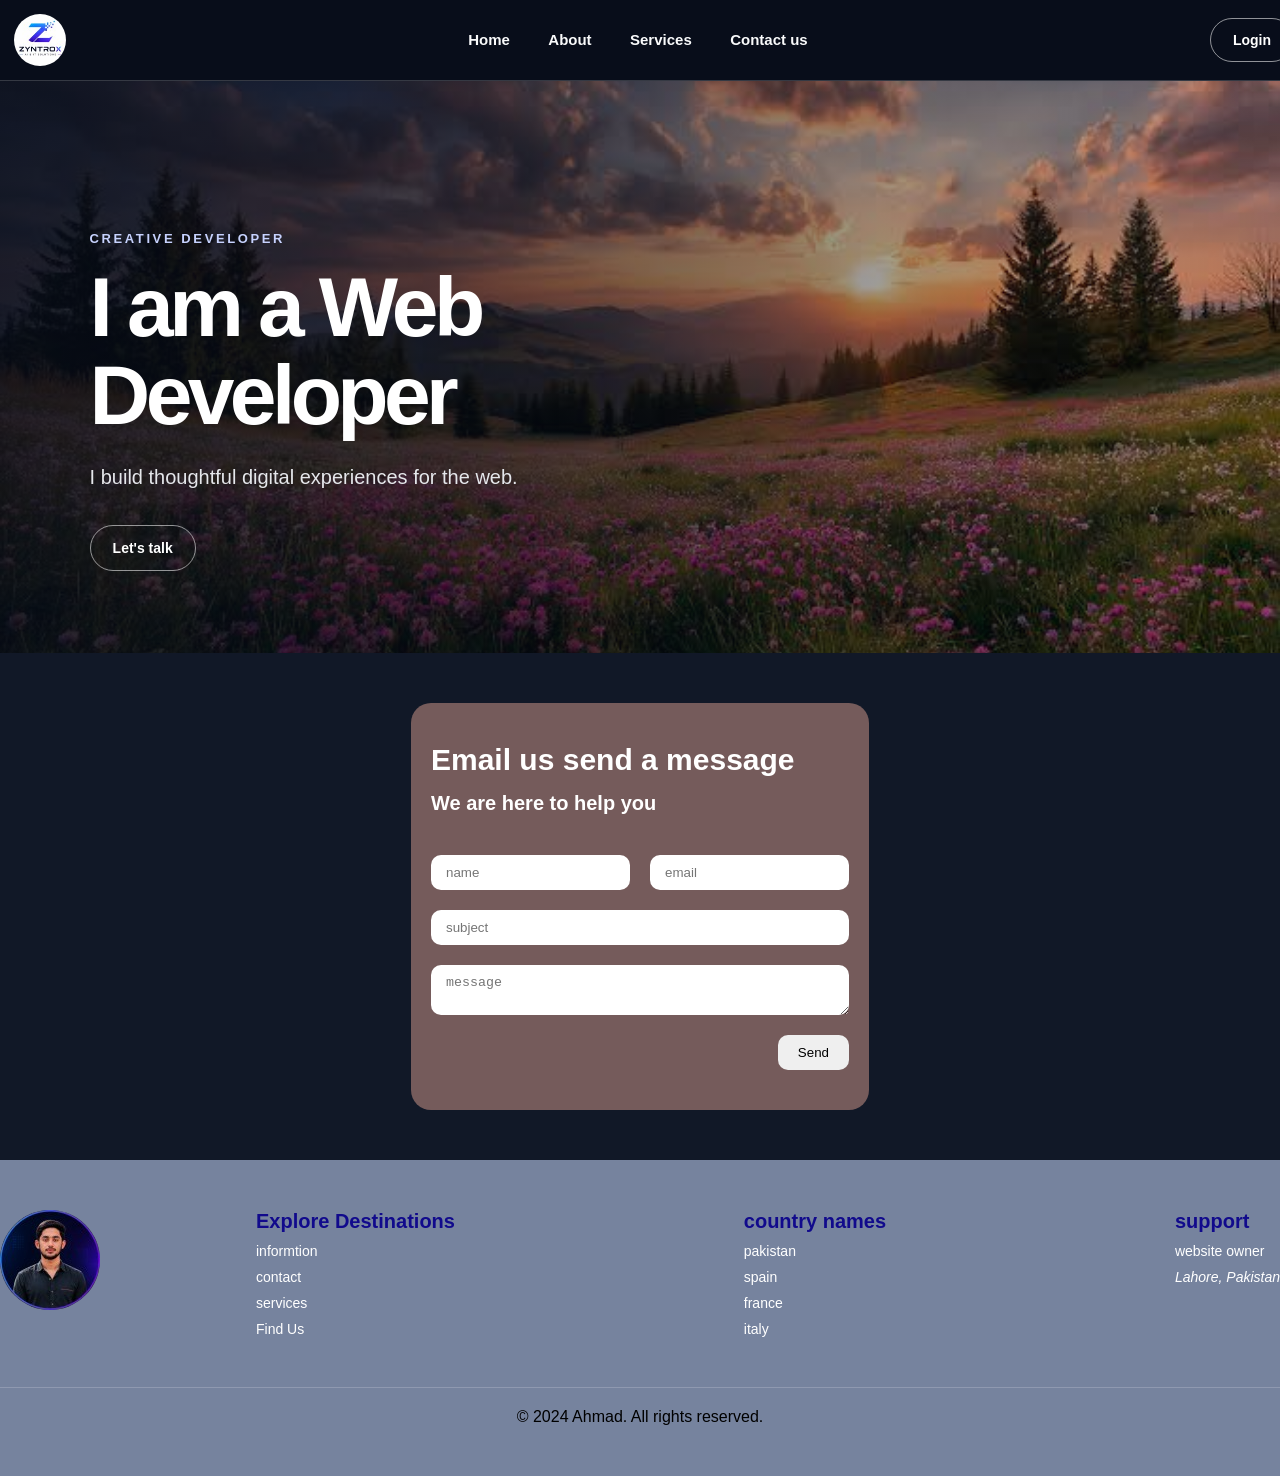
==== commit a98b8f8f: "update the pages and project strucuture" ====
--- a/index.html
+++ b/index.html
@@ -7,6 +7,7 @@
     <title>Web Developer</title>
     <link rel="stylesheet" href="css/style.css">
     <link rel="stylesheet" href="css/queries.css">
+    <link rel="stylesheet" href="css/global.css">
 </head>
 
 <body>
@@ -15,15 +16,14 @@
         <header class="header">
             <div class="header-content global-class">
                 <div class="logo">
-                    <img src="logo.jpg" alt="logo">
+                    <img src="imgs/logo.jpg" alt="logo">
                 </div>
                 <nav class="nav" aria-label="Main navigation">
                     <ul>
-                        <li><a href="#home">Home</a></li>
-                        <li><a href="#about">About</a></li>
-                        <li><a href="#services">Services</a></li>
-                        <li><a href="#contact">Contact us</a></li>
-                        <li><a href="#contact">Find Us</a></li>
+                        <li><a href="/">Home</a></li>
+                        <li><a href="/about">About</a></li>
+                        <li><a href="/services">Services</a></li>
+                        <li><a href="/contact-us">Contact us</a></li>
                     </ul>
                 </nav>
                 <div class="action">
@@ -68,7 +68,7 @@
         <div class="footer-container">
             <div class="footer-items">
                 <div class="footer-logo">
-                    <img src="ahmad.jpg" alt="ahmad">
+                    <img src="imgs/ahmad.jpg" alt="ahmad">
                 </div>
                 <div class="footer-links">
                     <div class="footer-menus">
--- a/css/style.css
+++ b/css/style.css
@@ -1,13 +1,3 @@
-* {
-    box-sizing: border-box;
-    margin: 0;
-    padding: 0;
-}
-
-html {
-    scroll-behavior: smooth;
-}
-
 body {
     min-width: 320px;
     font-family: Arial, Helvetica, sans-serif;
@@ -15,90 +5,6 @@
 
 .container {
     background-color: #111827;
-}
-
-
-.global-class {
-    display: flex;
-    align-items: center;
-    width: 100%;
-    max-width: 1400px;
-    justify-content: space-between;
-}
-
-
-
-
-.header {
-    display: flex;
-    gap: 32px;
-    width: 100%;
-    align-items: center;
-    padding: 14px;
-    justify-content: center;
-    border-bottom: 1px solid rgb(255 255 255 / 18%);
-
-}
-
-.logo {
-    flex: 0 0 auto;
-}
-
-.logo img {
-    display: block;
-    width: 52px;
-    height: 52px;
-    border-radius: 50%;
-    object-fit: cover;
-}
-
-.nav ul {
-    display: flex;
-    align-items: center;
-    justify-content: center;
-    gap: clamp(18px, 3vw, 40px);
-    list-style: none;
-}
-
-.nav a {
-    color: #f9fafb;
-    font-size: 15px;
-    font-weight: 600;
-    text-decoration: none;
-    transition: color 160ms ease;
-}
-
-.nav a:hover,
-.nav a:focus-visible {
-    color: #a5b4fc;
-}
-
-.action button,
-.hero-button {
-    display: inline-flex;
-    min-height: 44px;
-    align-items: center;
-    justify-content: center;
-    padding: 0 22px;
-    border: 1px solid rgb(255 255 255 / 55%);
-    border-radius: 999px;
-    background: transparent;
-    color: #fff;
-    font: inherit;
-    font-size: 14px;
-    font-weight: 700;
-    text-decoration: none;
-    transition: background-color 160ms ease, color 160ms ease;
-}
-
-.action button {
-    cursor: pointer;
-}
-
-.action button:hover,
-.hero-button:hover {
-    background-color: #fff;
-    color: #111827;
 }
 
 .hero {
@@ -110,7 +16,7 @@
     padding: 140px 7% 72px;
     background-image:
         linear-gradient(90deg, rgb(7 12 24 / 82%) 0%, rgb(7 12 24 / 48%) 55%, rgb(7 12 24 / 15%) 100%),
-        url("hero-image.jpg");
+        url("/imgs/hero-image.jpg");
     background-position: center;
     background-size: cover;
 }
@@ -222,78 +128,3 @@
 
 }
 
-/* footer */
-
-.footer {
-    width: 100%;
-    display: flex;
-    justify-content: center;
-    background-color: #76839e;
-
-}
-
-.footer-container {
-    display: flex;
-    gap: 50px;
-    flex-direction: column;
-    padding: 50px 0 50px 0;
-    width: 100%;
-    max-width: 1400px;
-
-}
-
-.footer-items {
-    display: flex;
-    justify-content: space-between;
-    gap: 50px;
-}
-
-.footer-links {
-    width: 100%;
-    max-width: 80%;
-    display: flex;
-    justify-content: space-between;
-}
-
-.footer-logo {
-    display: flex;
-    justify-content: start;
-    width: 100%;
-    max-width: 200px;
-}
-
-.footer-logo img {
-    width: 100px;
-    height: 100px;
-    border-radius: 50%;
-}
-
-.footer-menus {
-    display: flex;
-    flex-direction: column;
-    gap: 10px;
-}
-
-.footer-menus a {
-    text-decoration: none;
-    font-size: 14px;
-    color: white;
-
-}
-
-.footer-menus a:hover {
-    color: rgb(17, 10, 140);
-    text-decoration: underline;
-}
-
-.footer-menus h4 {
-    font-size: 20px;
-    color: rgb(17, 10, 140);
-}
-
-.footer-copyright {
-    display: flex;
-    justify-content: center;
-    border-top: 1px solid rgb(255 255 255 / 18%);
-    padding-top: 20px;
-}
--- a/css/global.css
+++ b/css/global.css
@@ -0,0 +1,172 @@
+
+
+* {
+    margin: 0;
+    padding: 0;
+}
+html {
+    scroll-behavior: smooth;
+}
+
+.global-class {
+    display: flex;
+    align-items: center;
+    width: 100%;
+    max-width: 1400px;
+    justify-content: space-between;
+}
+
+
+
+/* Header */
+
+.header {
+    display: flex;
+    gap: 32px;
+    width: 100%;
+    align-items: center;
+    padding: 14px;
+    justify-content: center;
+    border-bottom: 1px solid rgb(255 255 255 / 18%);
+    background-color: rgb(7 12 24 / 82%);
+
+}
+
+.logo {
+    flex: 0 0 auto;
+}
+
+.logo img {
+    display: block;
+    width: 52px;
+    height: 52px;
+    border-radius: 50%;
+    object-fit: cover;
+}
+
+.nav ul {
+    display: flex;
+    align-items: center;
+    justify-content: center;
+    gap: clamp(18px, 3vw, 40px);
+    list-style: none;
+}
+
+.nav a {
+    color: #f9fafb;
+    font-size: 15px;
+    font-weight: 600;
+    text-decoration: none;
+    transition: color 160ms ease;
+}
+
+.nav a:hover,
+.nav a:focus-visible {
+    color: #a5b4fc;
+}
+
+.action button,
+.hero-button {
+    display: inline-flex;
+    min-height: 44px;
+    align-items: center;
+    justify-content: center;
+    padding: 0 22px;
+    border: 1px solid rgb(255 255 255 / 55%);
+    border-radius: 999px;
+    background: transparent;
+    color: #fff;
+    font: inherit;
+    font-size: 14px;
+    font-weight: 700;
+    text-decoration: none;
+    transition: background-color 160ms ease, color 160ms ease;
+}
+
+.action button {
+    cursor: pointer;
+}
+
+.action button:hover,
+.hero-button:hover {
+    background-color: #fff;
+    color: #111827;
+}
+
+
+
+/* footer */
+
+.footer {
+    width: 100%;
+    display: flex;
+    justify-content: center;
+    background-color: #76839e;
+
+}
+
+.footer-container {
+    display: flex;
+    gap: 50px;
+    flex-direction: column;
+    padding: 50px 0 50px 0;
+    width: 100%;
+    max-width: 1400px;
+
+}
+
+.footer-items {
+    display: flex;
+    justify-content: space-between;
+    gap: 50px;
+}
+
+.footer-links {
+    width: 100%;
+    max-width: 80%;
+    display: flex;
+    justify-content: space-between;
+}
+
+.footer-logo {
+    display: flex;
+    justify-content: start;
+    width: 100%;
+    max-width: 200px;
+}
+
+.footer-logo img {
+    width: 100px;
+    height: 100px;
+    border-radius: 50%;
+}
+
+.footer-menus {
+    display: flex;
+    flex-direction: column;
+    gap: 10px;
+}
+
+.footer-menus a {
+    text-decoration: none;
+    font-size: 14px;
+    color: white;
+
+}
+
+.footer-menus a:hover {
+    color: rgb(17, 10, 140);
+    text-decoration: underline;
+}
+
+.footer-menus h4 {
+    font-size: 20px;
+    color: rgb(17, 10, 140);
+}
+
+.footer-copyright {
+    display: flex;
+    justify-content: center;
+    border-top: 1px solid rgb(255 255 255 / 18%);
+    padding-top: 20px;
+}
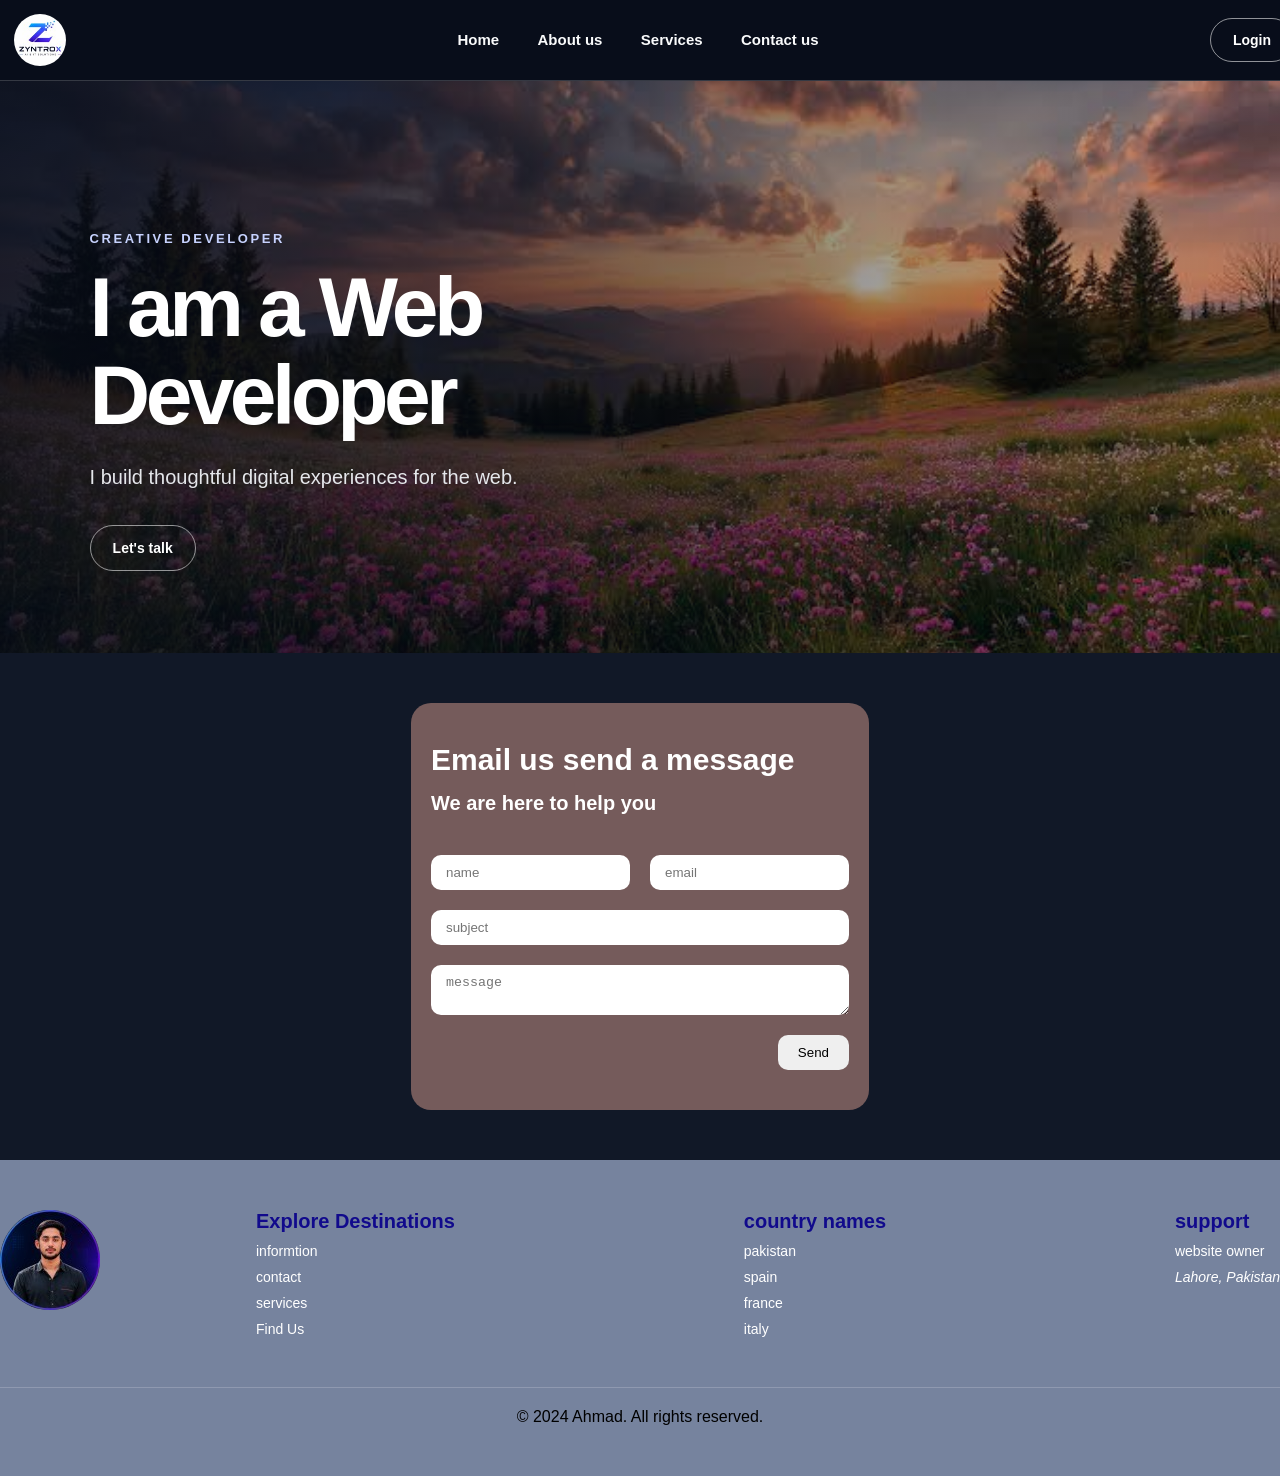
==== commit ea2ce7a0: "gfdfg" ====
--- a/index.html
+++ b/index.html
@@ -8,6 +8,7 @@
     <link rel="stylesheet" href="css/style.css">
     <link rel="stylesheet" href="css/queries.css">
     <link rel="stylesheet" href="css/global.css">
+
 </head>
 
 <body>
@@ -21,7 +22,7 @@
                 <nav class="nav" aria-label="Main navigation">
                     <ul>
                         <li><a href="/">Home</a></li>
-                        <li><a href="/about">About</a></li>
+                        <li><a href="/about">About us</a></li>
                         <li><a href="/services">Services</a></li>
                         <li><a href="/contact-us">Contact us</a></li>
                     </ul>
--- a/css/global.css
+++ b/css/global.css
@@ -1,9 +1,8 @@
-
-
 * {
     margin: 0;
     padding: 0;
 }
+
 html {
     scroll-behavior: smooth;
 }
@@ -16,7 +15,17 @@
     justify-content: space-between;
 }
 
+.mw-1400 {
+    display: flex;
+    justify-content: center;
+    width: 100%;
+    max-width: 1400px;
+}
 
+.w-full {
+    width: 100%;
+    
+}
 
 /* Header */
 
